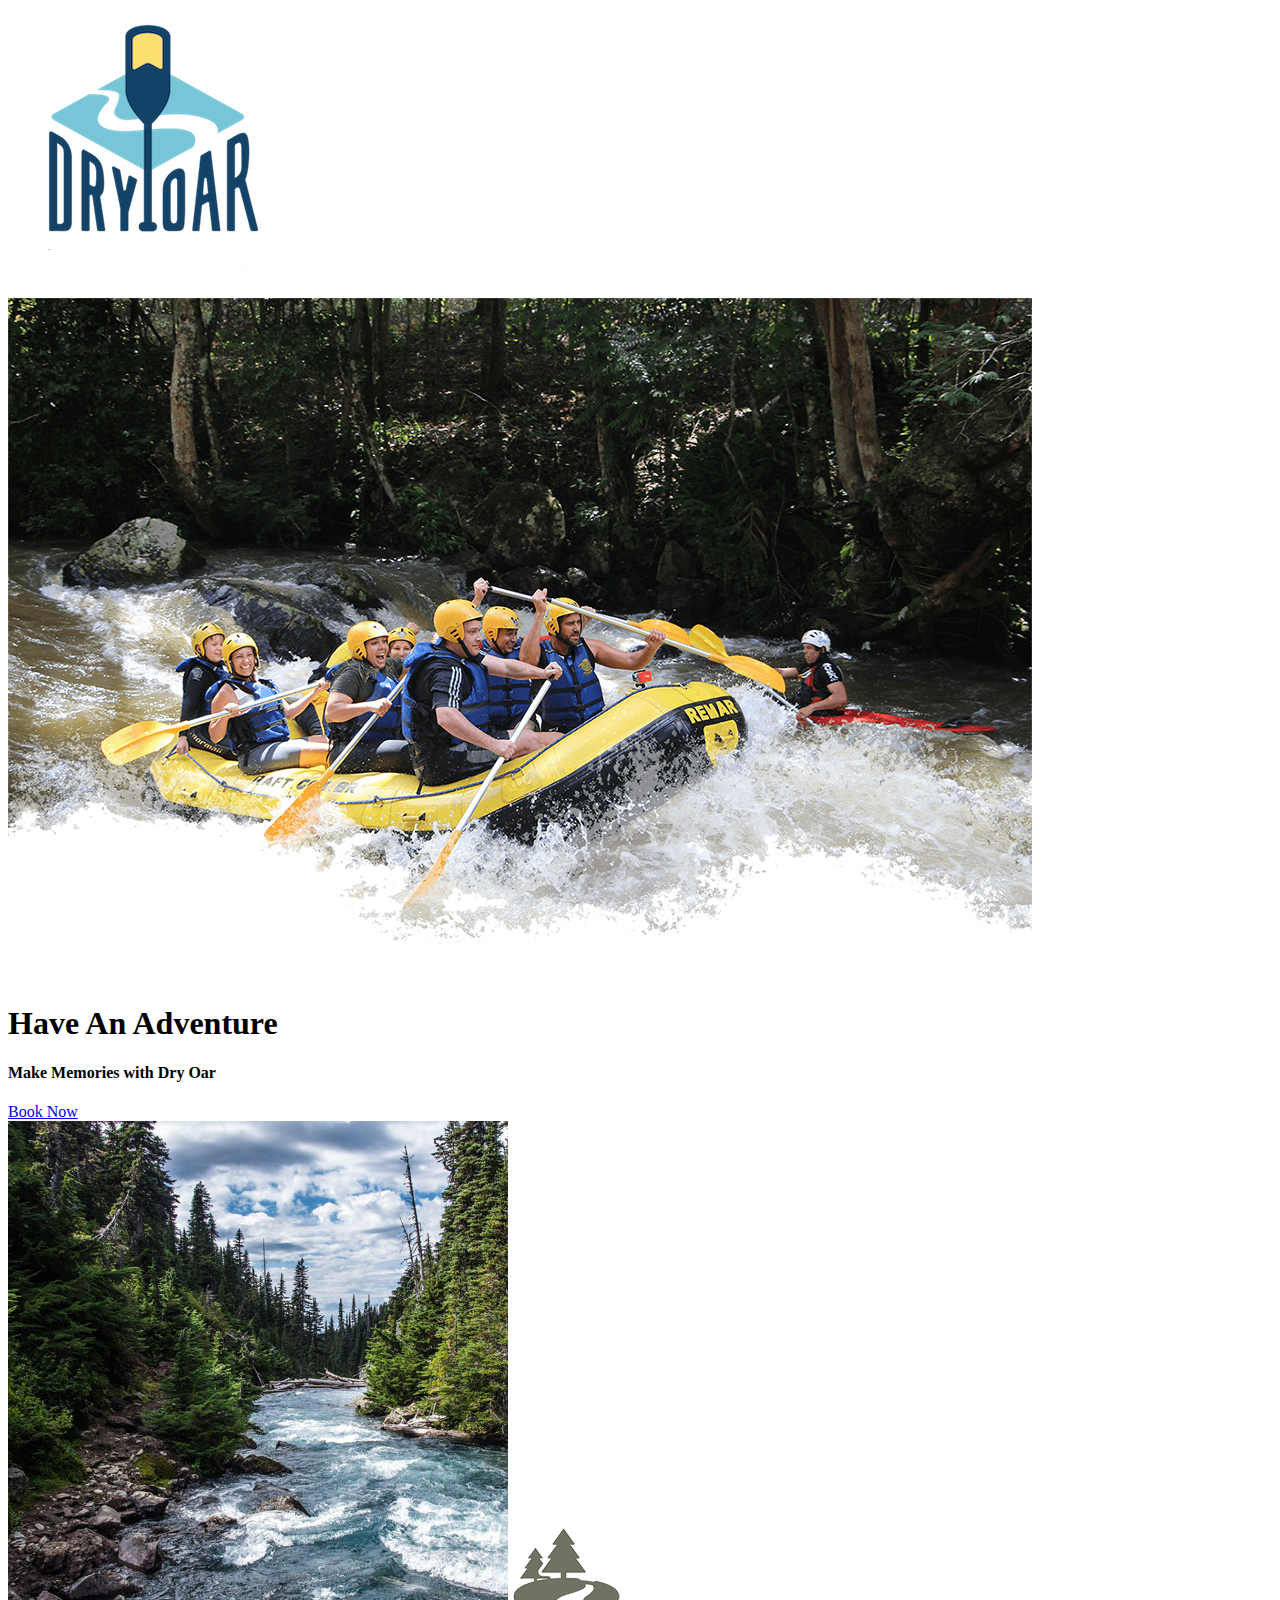
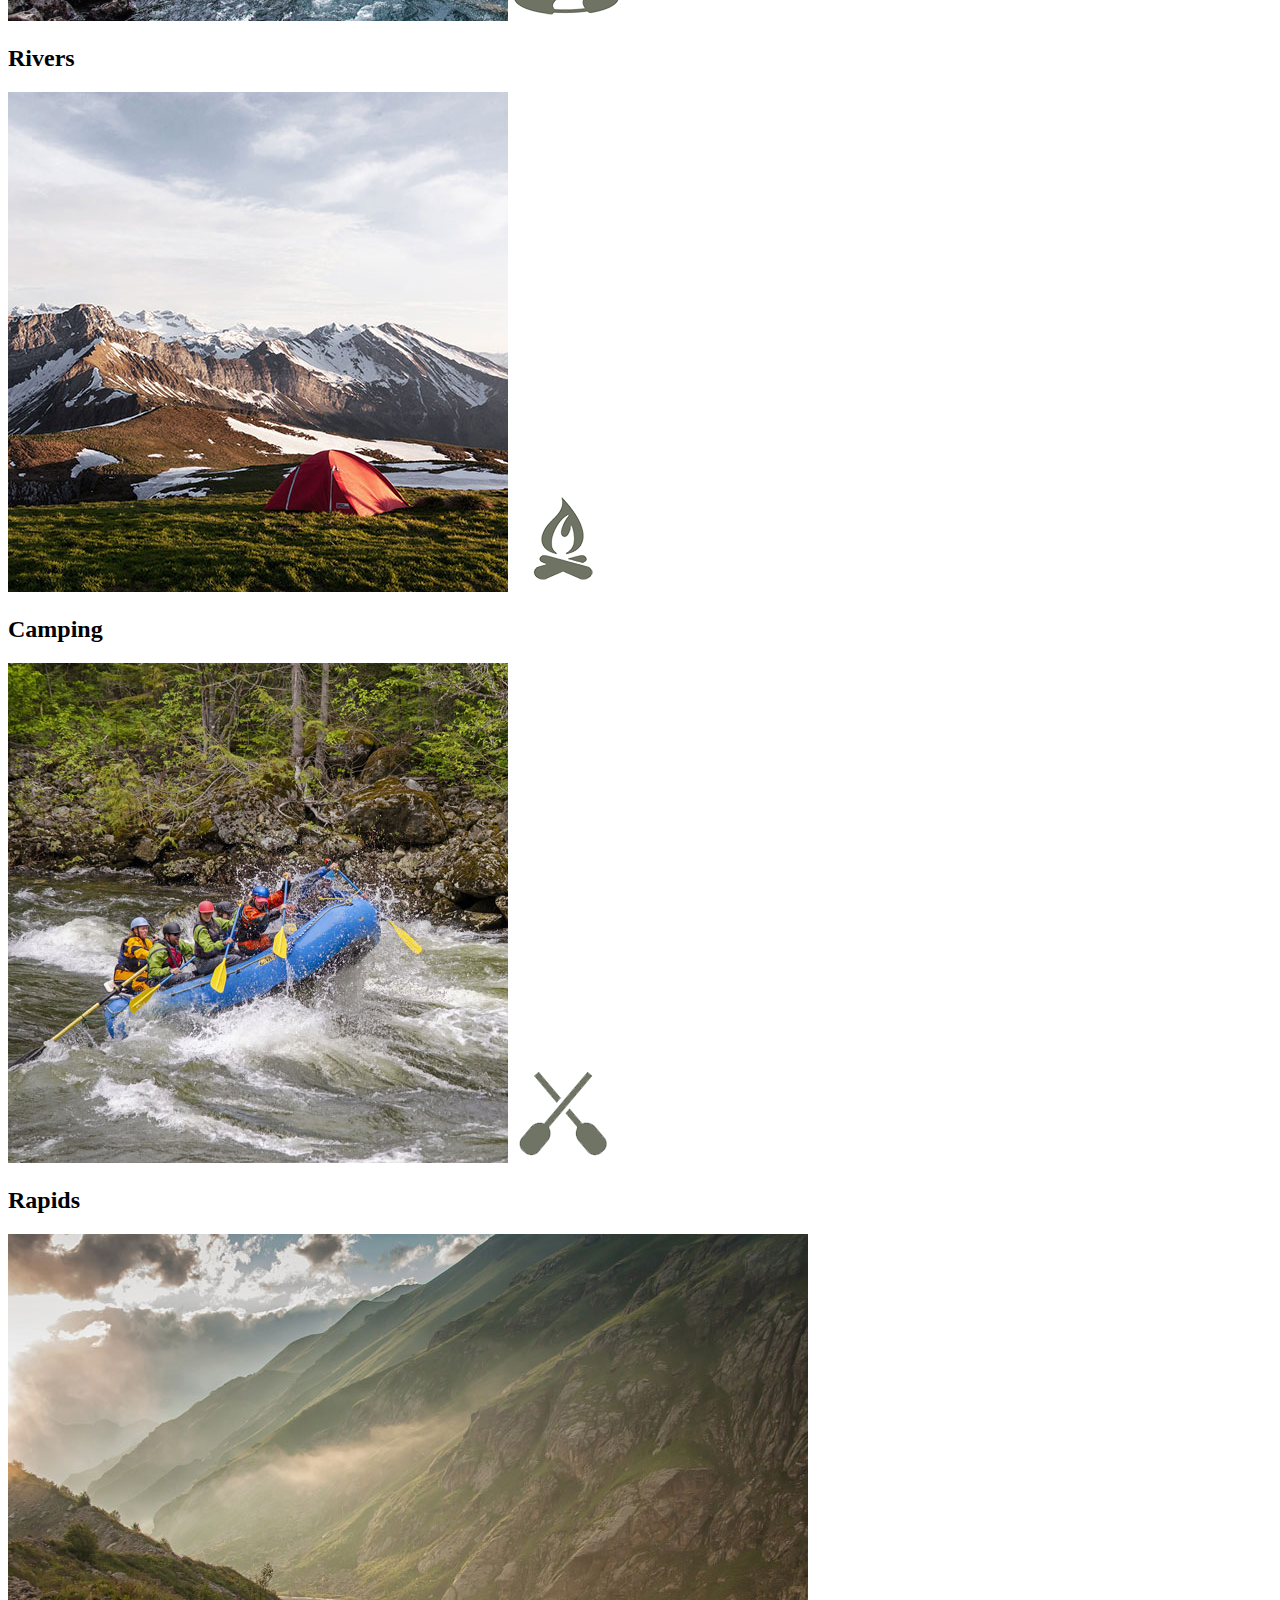
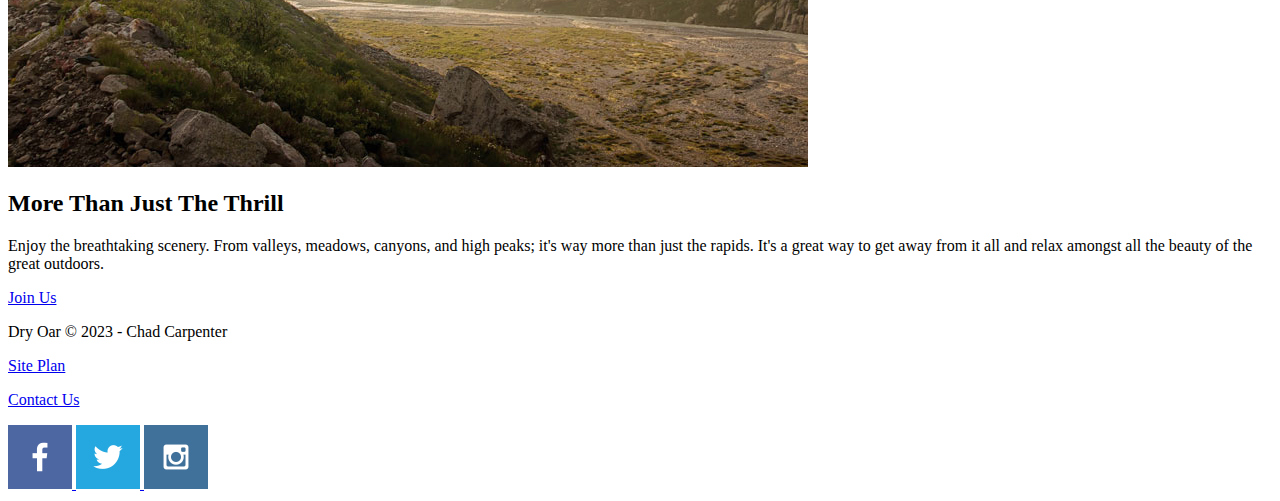
==== wdd130/wwr/index.html @ ac9fd6c5 "Week 3 assignment" ====
<!DOCTYPE html>
<html lang="en">
<head>
    <meta charset="UTF-8">
    <meta http-equiv="X-UA-Compatible" content="IE=edge">
    <meta name="viewport" content="width=device-width, initial-scale=1.0">
    <title>Whitewater Rafting Vacations | Dry Oar Boating | Home</title>
</head>
<body>
<header>
        <a id="logo_link" href="index.html">
            <img class="logo" src="images/logo.png" alt="Dry Oar Logo">
        </a>
</header>
<div id="hero">
    <div id="hero-box">
        <img id="hero-img" src="images/hero.png" alt="People enjoying rafting">
    </div>
    <section id="hero-msg">
        <h1 class="hero-title">Have An Adventure</h1>
        <h4>Make Memories with Dry Oar </h4>
        <div class="button-box">
            <a class="book" href="contactus.html">Book Now</a>
        </div>
    </section>
</div>
<main class="home-grid">
    <section class="rivers-card">
        <img class="card-img" src="images/rivers.jpg" alt="river in forest">
        <img class="icon" src="images/river_icon.png" alt="river icon">
        <h2>Rivers</h2>
    </section>
    <section class="camping-card">
        <img class="card-img" src="images/camping.jpg" alt="tent in mountains">
        <img class="icon" src="images/fire_icon.png" alt="fire icon">
        <h2>Camping</h2>
    </section>
    <section class="rapids-card">
        <img class="card-img" src="images/rapids.jpg" alt="rafting boat">
        <img class="icon" src="images/oars.png" alt="oars icon">
        <h2>Rapids</h2>
        </section>
    <img class="mountains" src="images/mountains.jpg" alt="Misty mountains">
    <section class="msg">
        <h2>More Than Just The Thrill</h2>
        <p>Enjoy the breathtaking scenery. From valleys, meadows, canyons, and high peaks; it's way more than just the rapids. It's a great way to get away from it all and relax amongst all the beauty of the great outdoors. </p>
        <a class='join' href="rivers.html">Join Us</a>
    </section>
</main>
<footer>
    <p>Dry Oar &copy; 2023 - Chad Carpenter</p>
    <p><a href="site-plan-rafting.html">Site Plan</a></p>
    <p><a href="contactus.html">Contact Us</a></p>
    <div class="social">
        <a href="https://facebook.com">
            <img src="images/facebook.png" alt="fb icon">
        </a>
        <a href="https://twitter.com">
            <img src="images/twitter.png" alt="twitter icon">
        </a>
        <a href="https://instagram.com">
            <img src="images/instagram.png" alt="instagram icon">
        </a>
    </div>
</footer>
</body>
</html>
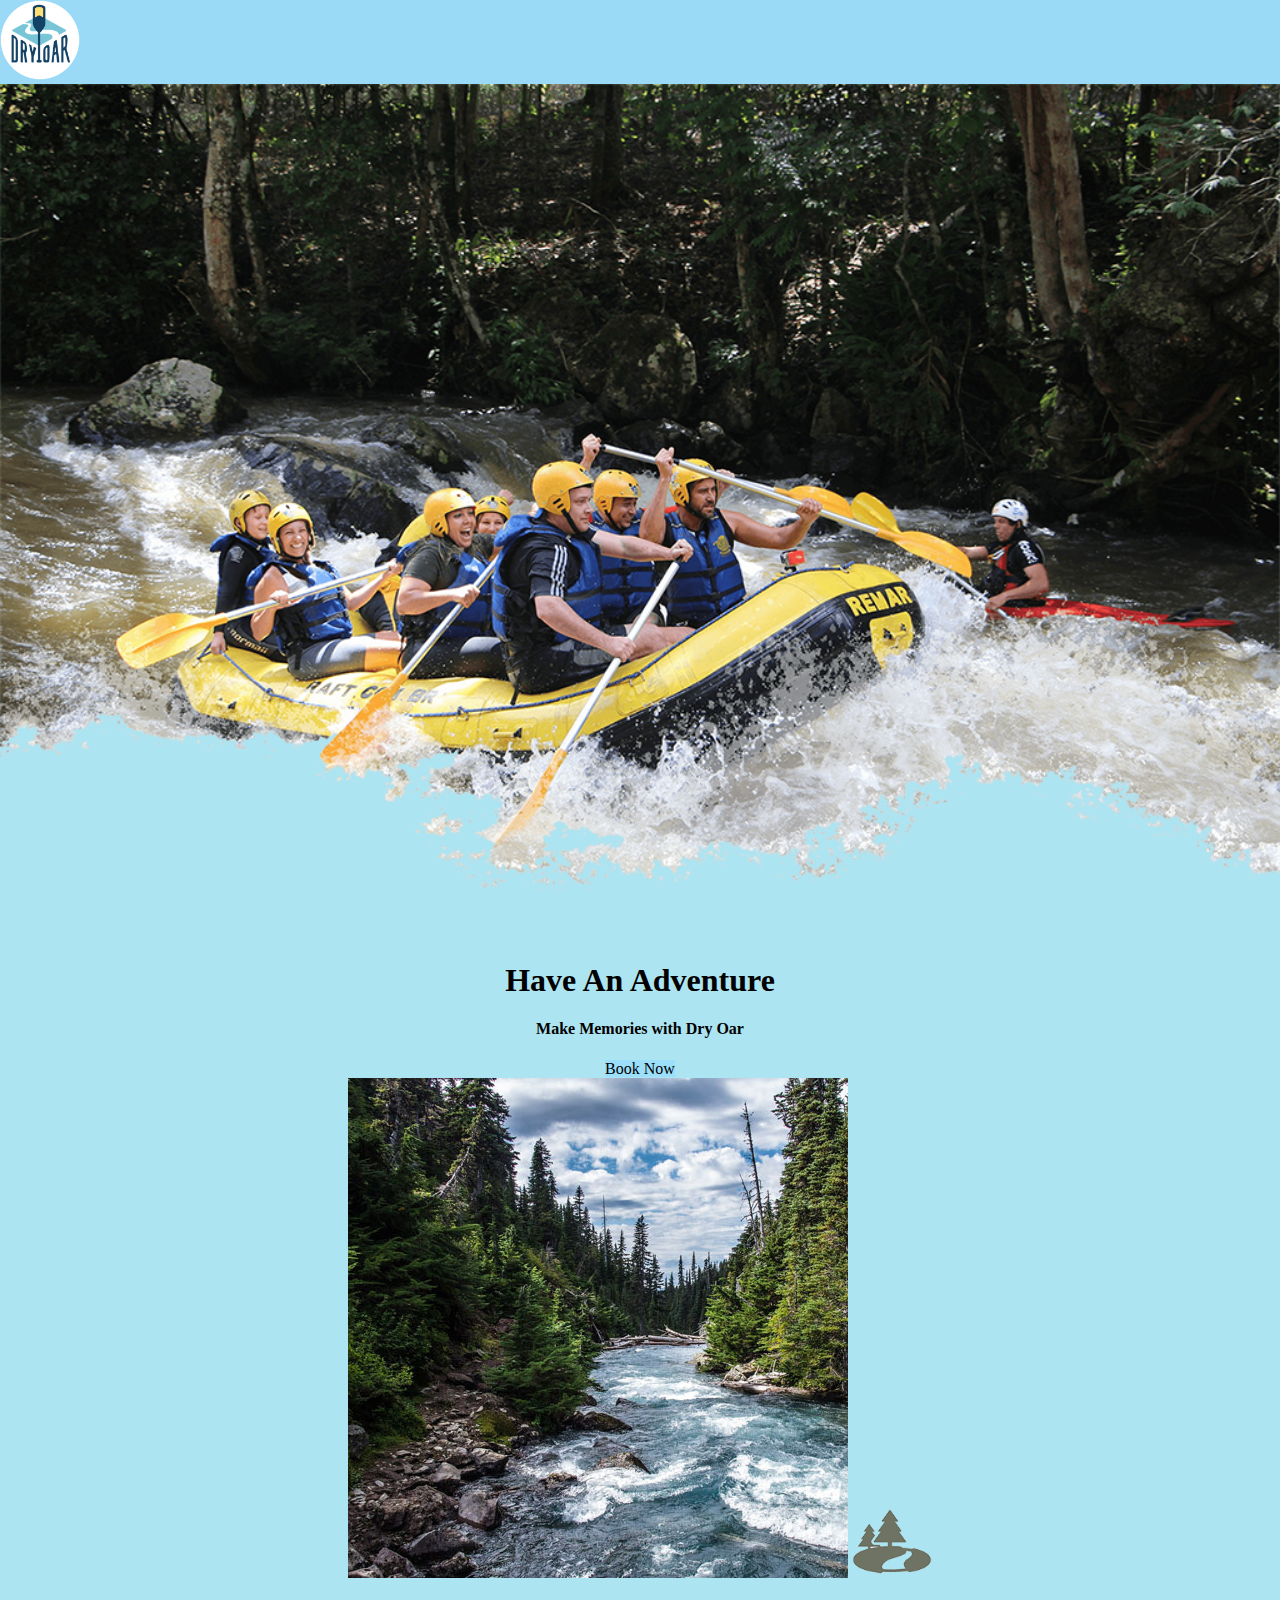
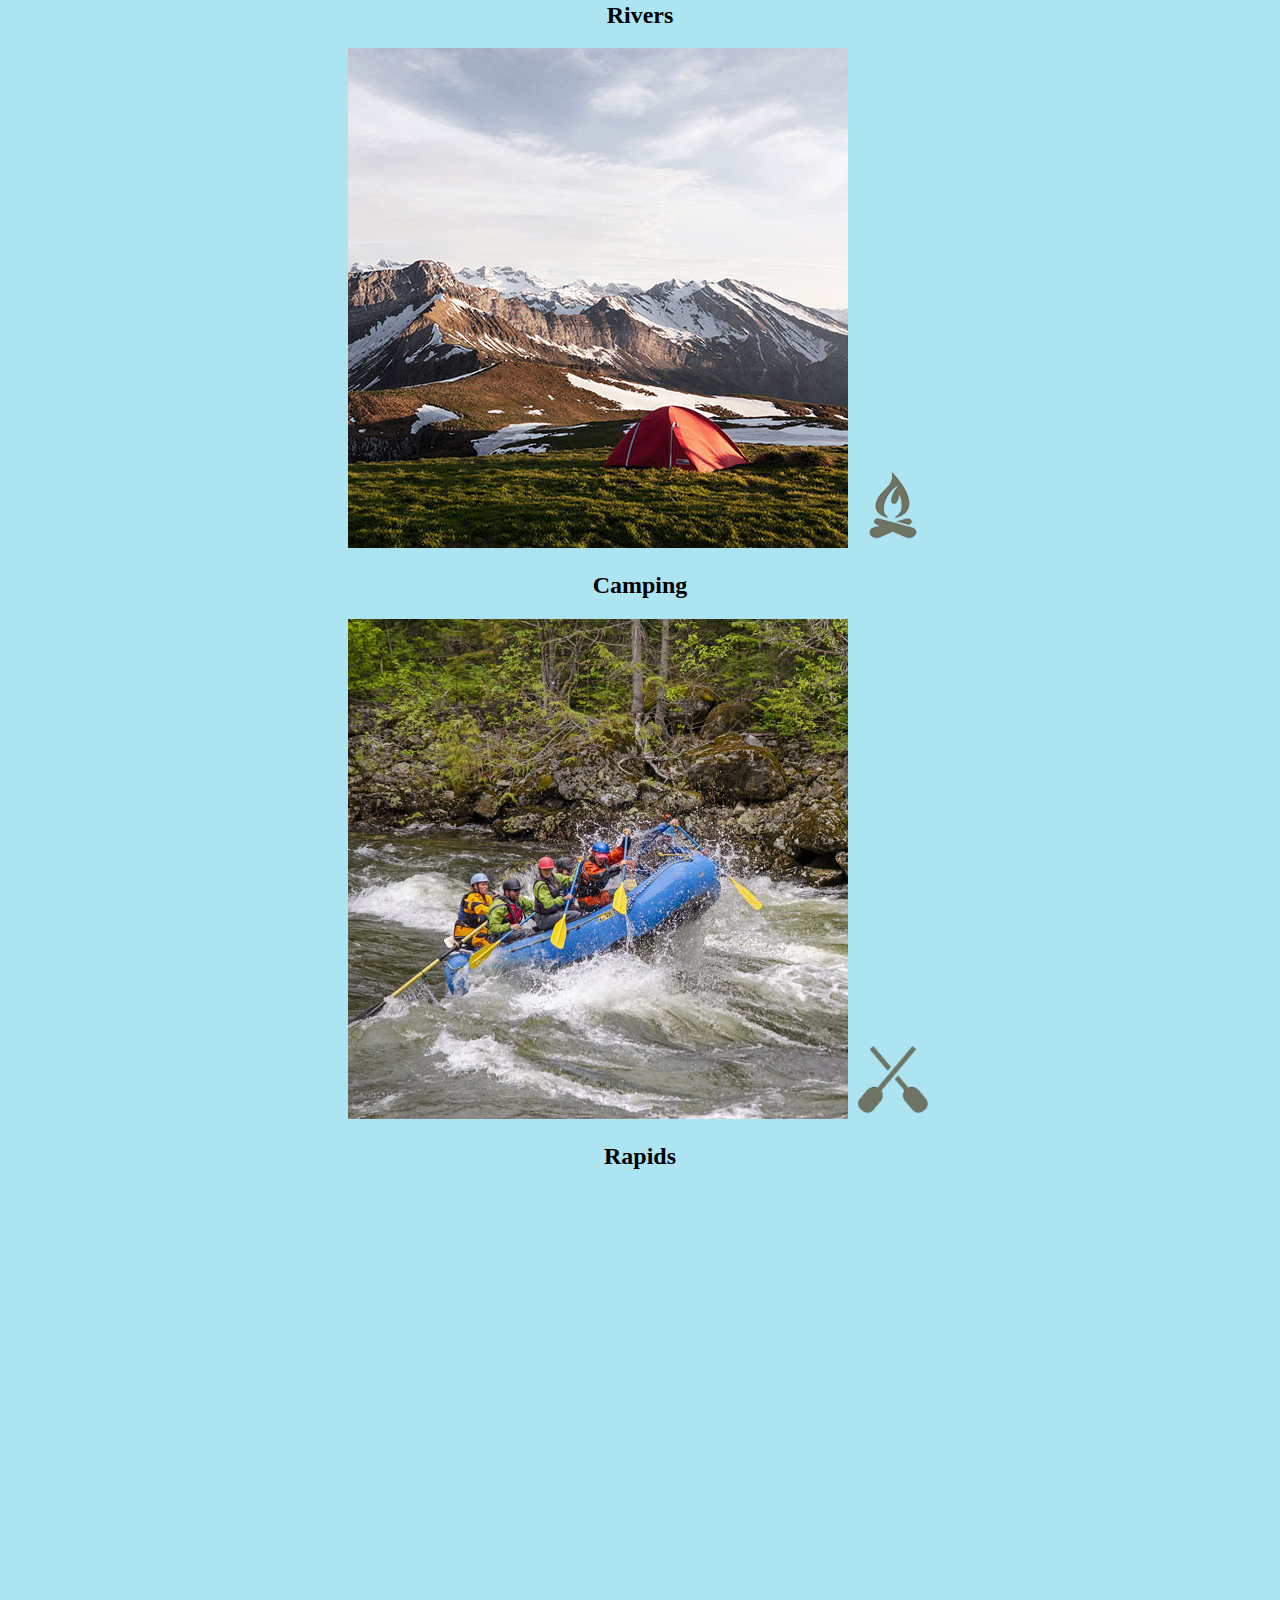
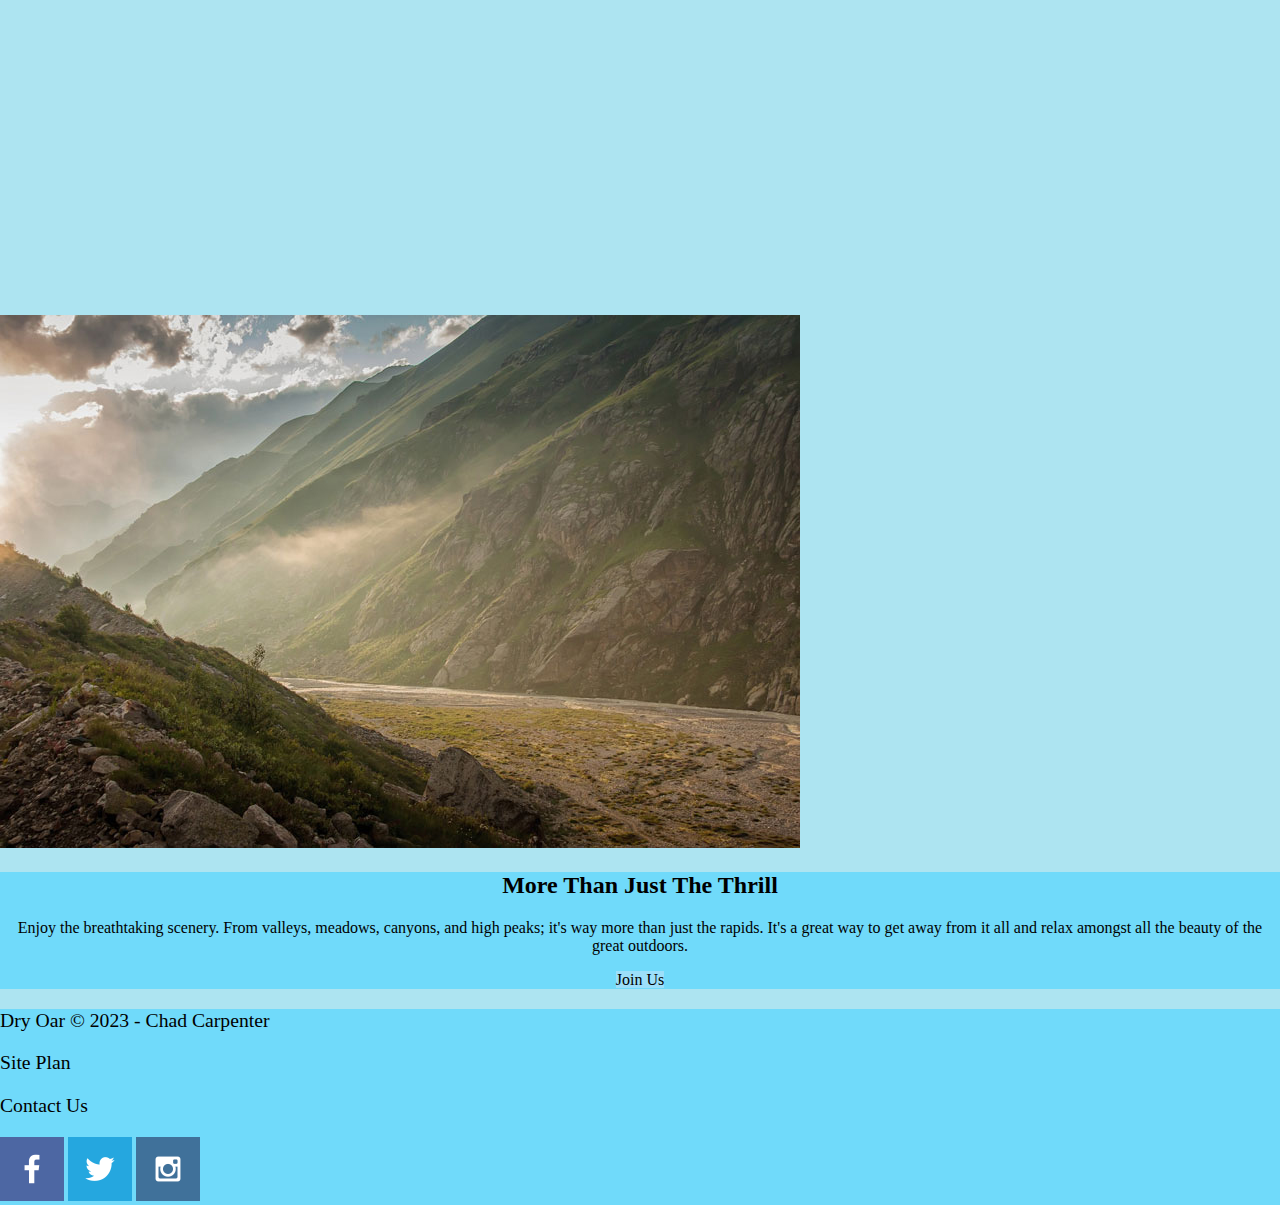
==== commit c18630ad: "week 4 css changes" ====
--- a/wdd130/wwr/index.html
+++ b/wdd130/wwr/index.html
@@ -5,6 +5,7 @@
     <meta http-equiv="X-UA-Compatible" content="IE=edge">
     <meta name="viewport" content="width=device-width, initial-scale=1.0">
     <title>Whitewater Rafting Vacations | Dry Oar Boating | Home</title>
+    <link rel="stylesheet" href="styles/style.css">
 </head>
 <body>
 <header>
@@ -40,6 +41,7 @@
         <img class="icon" src="images/oars.png" alt="oars icon">
         <h2>Rapids</h2>
         </section>
+        <div id="background"></div>
     <img class="mountains" src="images/mountains.jpg" alt="Misty mountains">
     <section class="msg">
         <h2>More Than Just The Thrill</h2>
@@ -52,13 +54,13 @@
     <p><a href="site-plan-rafting.html">Site Plan</a></p>
     <p><a href="contactus.html">Contact Us</a></p>
     <div class="social">
-        <a href="https://facebook.com">
+        <a href="https://facebook.com" target="_blank">
             <img src="images/facebook.png" alt="fb icon">
         </a>
-        <a href="https://twitter.com">
+        <a href="https://twitter.com" target="_blank">
             <img src="images/twitter.png" alt="twitter icon">
         </a>
-        <a href="https://instagram.com">
+        <a href="https://instagram.com" target="_blank">
             <img src="images/instagram.png" alt="instagram icon">
         </a>
     </div>
--- a/wdd130/wwr/styles/style.css
+++ b/wdd130/wwr/styles/style.css
@@ -0,0 +1,78 @@
+body {
+background-color: #ade4f1;
+max-width: 1600px;
+margin : 0 auto;
+
+}
+header {
+    background-color: #9bdaf7;
+}
+nav a {
+    text-align: center;
+    color: #000000;
+    text-decoration: none;
+}
+nav a:hover {
+    background-color: #31b7f5;
+    color: #000000;
+}
+.home-title {
+    color: #000000;
+}
+#hero-msg h1, #hero-msg h4 {
+    text-align: center;
+    color: #000000;
+}
+#hero-img {
+    width: 100%;
+}
+.logo {
+    width: 80px;
+}
+.icon {
+    width: 80px;
+}
+.button-box {
+    text-align: center;
+}
+.book, .join {
+    background-color: #9cdffa;
+    color: #000000;
+    text-decoration: none;
+}
+.book:hover, .join:hover {
+    background-color: #9cdffa;
+    color: #000000;
+}
+main section {
+    text-align: center;
+}
+#background {
+    height: 725px;
+}
+.msg {
+    background-color: #70dafa;
+}
+.msg h2{
+    color: #000000;
+}
+.msg p{
+    color: #000000;
+}
+footer {
+    background-color: #70dafa;
+    color: #000000;
+}
+footer p {
+    font-size: 1.23em;
+}
+footer p a:hover {
+    text-decoration: underline;
+}
+footer a {
+    color: #000000;
+    text-decoration: none;
+}
+footer a:hover {
+    color: #000000;
+}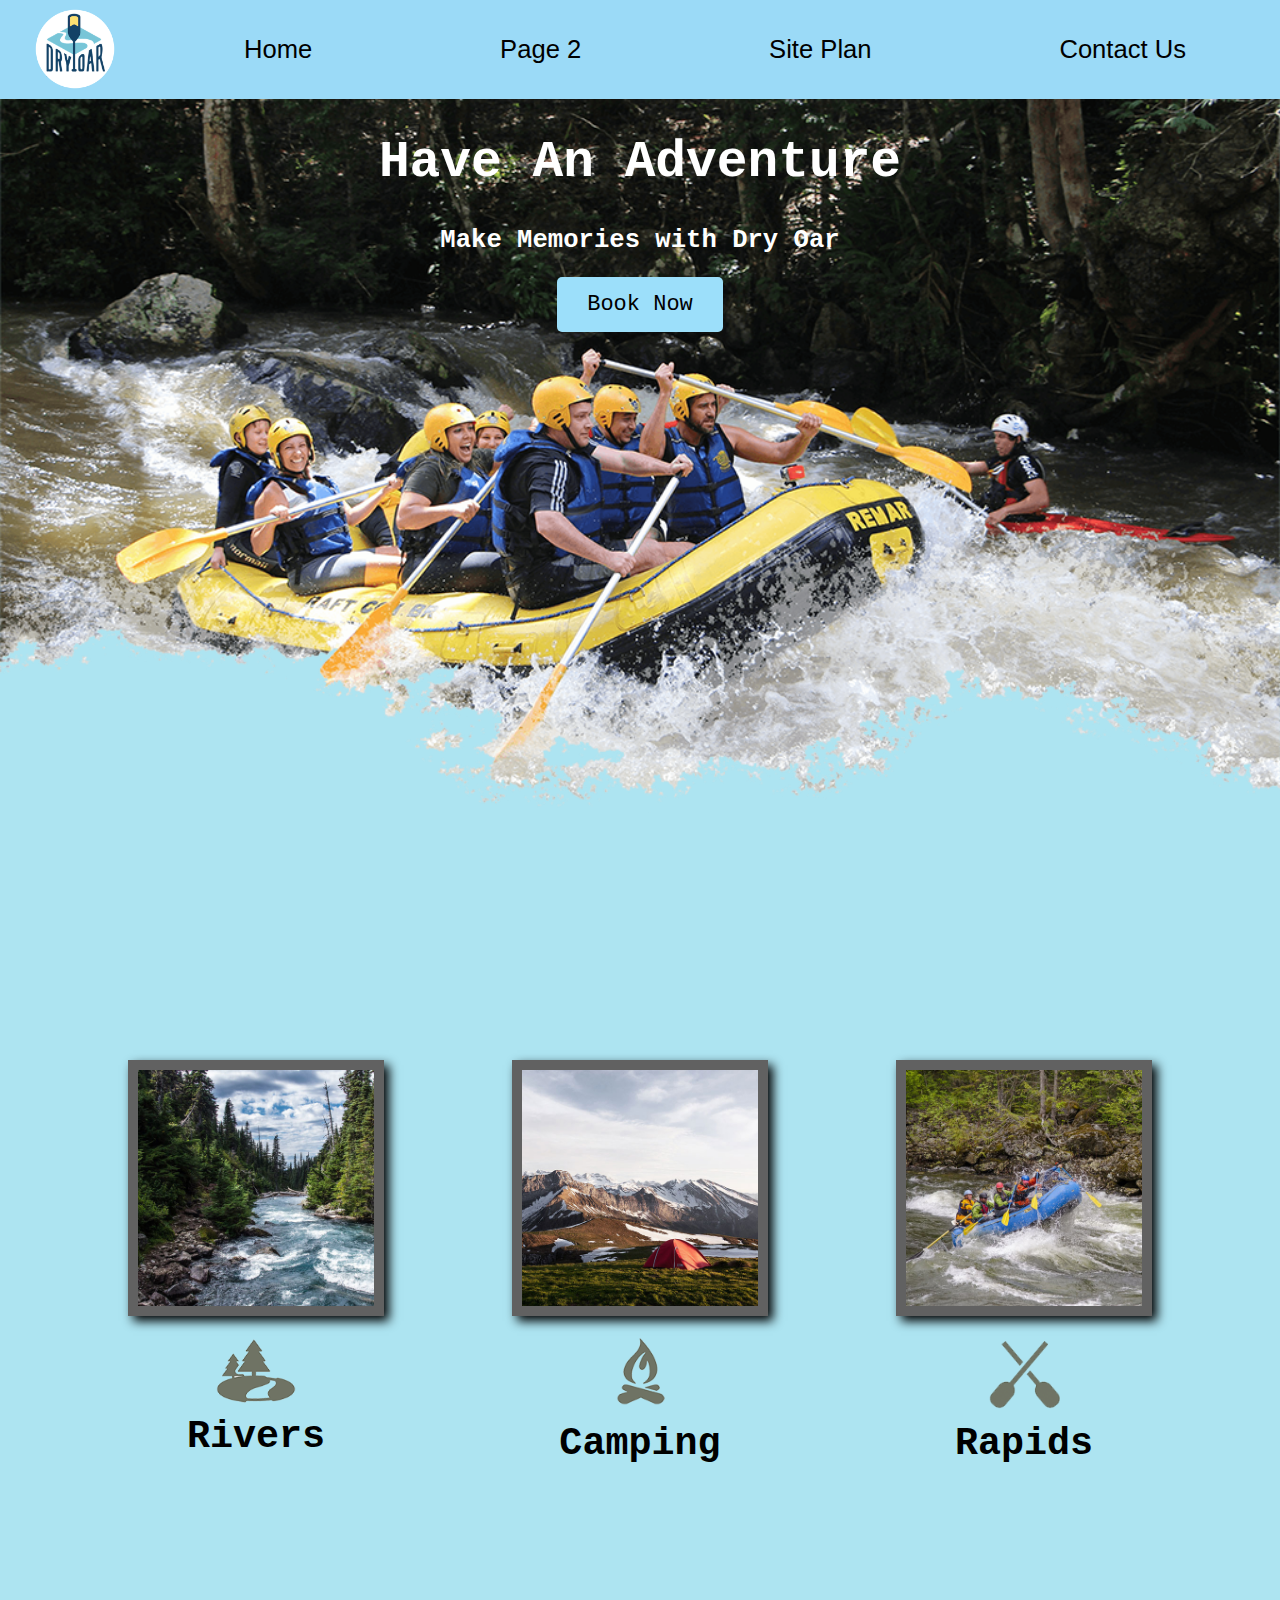
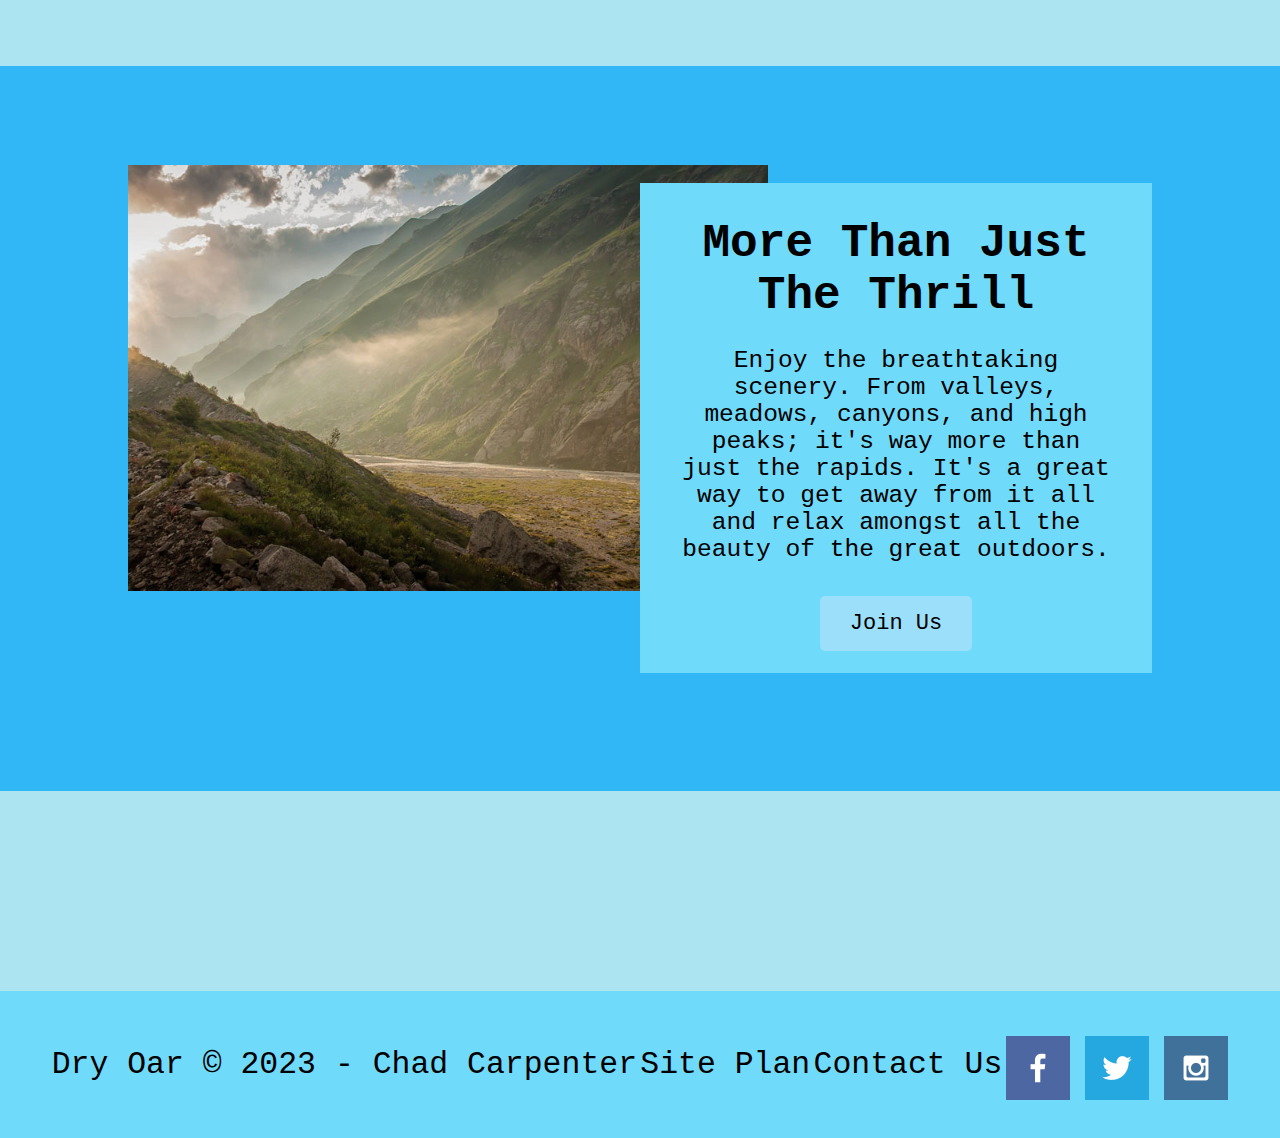
==== commit c7567a31: "last site home changes" ====
--- a/wdd130/wwr/index.html
+++ b/wdd130/wwr/index.html
@@ -12,6 +12,12 @@
         <a id="logo_link" href="index.html">
             <img class="logo" src="images/logo.png" alt="Dry Oar Logo">
         </a>
+        <nav>
+            <a href="index.html">Home</a>
+            <a href="#">Page 2</a>
+            <a href="site-plan-rafting.html">Site Plan</a>
+            <a href="contactus.html">Contact Us</a>
+        </nav>
 </header>
 <div id="hero">
     <div id="hero-box">
--- a/wdd130/wwr/styles/style.css
+++ b/wdd130/wwr/styles/style.css
@@ -2,15 +2,28 @@
 background-color: #ade4f1;
 max-width: 1600px;
 margin : 0 auto;
-
+padding: 0;
+font-family: 'Courier New', Courier, monospace;
+font-size: 1.6em;
 }
 header {
     background-color: #9bdaf7;
+    font-family: 'Gill Sans', 'Gill Sans MT', Calibri, 'Trebuchet MS', sans-serif;
+    display: grid;
+    grid-template-columns: 150px auto;
+}
+h2{
+    margin: 0;
+}
+nav {
+    display: flex;
+    justify-content: space-around;
 }
 nav a {
     text-align: center;
     color: #000000;
     text-decoration: none;
+    padding: 35px;
 }
 nav a:hover {
     background-color: #31b7f5;
@@ -18,10 +31,31 @@
 }
 .home-title {
     color: #000000;
+    font-size: 2em;
+    margin-top: 10px;
+}
+.home-grid {
+    display: grid;
+    grid-template-columns: 1fr 1fr 1fr 1fr 1fr 1fr 1fr 1fr 1fr 1fr;
 }
 #hero-msg h1, #hero-msg h4 {
     text-align: center;
-    color: #000000;
+    color: white;
+}
+#hero-msg {
+    grid-column: 2/3;
+    grid-row: 1/2;
+    margin-top: 100px;
+}
+#hero {
+    display: grid;
+    grid-template-columns: 1fr 3fr 1fr;
+    margin-top: -100px;
+}
+#hero-box {
+    grid-column: 1/4;
+    grid-row: 1/3;
+    z-index: -1;
 }
 #hero-img {
     width: 100%;
@@ -29,8 +63,45 @@
 .logo {
     width: 80px;
 }
+#logo_link{
+    padding-top: 5px;
+    justify-self: center;
+    align-self: center;
+}
 .icon {
     width: 80px;
+    padding-top: 10px;
+}
+.rivers-card {
+    margin: 200px 0;
+    grid-column: 2/4;
+    grid-row: 2/3;
+}
+.camping-card {
+    margin: 200px 0;
+    grid-column: 5/7;
+    grid-row: 2/3;
+}
+.rapids-card {
+    margin: 200px 0;
+    grid-column: 8/10;
+    grid-row: 2/3;
+}
+.card-img {
+    border: 10px solid #616161;
+    width: 100%;
+    transition: transform .5s;
+    box-shadow: 5px 5px 10px black;
+}
+.card-img:hover {
+    opacity: .6;
+    transform: scale(1.1);
+}
+.mountains {
+    padding-bottom: 100px;
+    width: 100%;
+    grid-column: 2/7;
+    grid-row: 5/8;
 }
 .button-box {
     text-align: center;
@@ -39,6 +110,10 @@
     background-color: #9cdffa;
     color: #000000;
     text-decoration: none;
+    font-size: 22px;
+    padding: 15px 30px;
+    margin-top: 200px;
+    border-radius: 5px;
 }
 .book:hover, .join:hover {
     background-color: #9cdffa;
@@ -47,21 +122,38 @@
 main section {
     text-align: center;
 }
+main section img{
+    box-sizing: border-box;
+}
 #background {
     height: 725px;
+    grid-column: 1/11;
+    grid-row: 4/9;
+    background-color: #31b7f5;
 }
 .msg {
     background-color: #70dafa;
+    font-size: 1.2em;
+    padding: 35px;
+    grid-column: 6/10;
+    grid-row: 6/7;
 }
 .msg h2{
     color: #000000;
 }
 .msg p{
     color: #000000;
+    font-size: .8em;
+    padding-bottom: 15px;
 }
 footer {
     background-color: #70dafa;
     color: #000000;
+    padding: 25px 50px;
+    margin-top: 200px;
+    display: flex;
+    justify-content: space-around;
+    align-items: center;
 }
 footer p {
     font-size: 1.23em;
@@ -75,4 +167,48 @@
 }
 footer a:hover {
     color: #000000;
+}
+footer .social img{
+    padding-top: 15px;
+}
+@media screen and (max-width: 900px) {
+    #hero, .home-grid {
+        display: block;
+        height: auto;
+    }
+    nav, footer {
+        flex-direction: column;
+    }
+    nav a {
+        display: block;
+        padding: 15px;
+    }
+    #hero {
+        margin-top: 0;
+    }
+    #hero-msg {
+        margin-top: 0;
+    }
+    #hero-msg h4 {
+        display: none;
+    }
+    .home-title {
+        font-size: 25px;
+        color: #6f7364;
+    }
+    .rivers-card, .camping-card, .rapids-card { 
+        margin: 50px auto;
+        width: 60%;
+    }
+    #background {
+        display: none;
+    }
+    .mountains, .msg {
+        width: 80%;
+        display: block;
+        margin: 0 auto;
+    }
+    footer {
+        margin-top: 25px;
+    }
 }